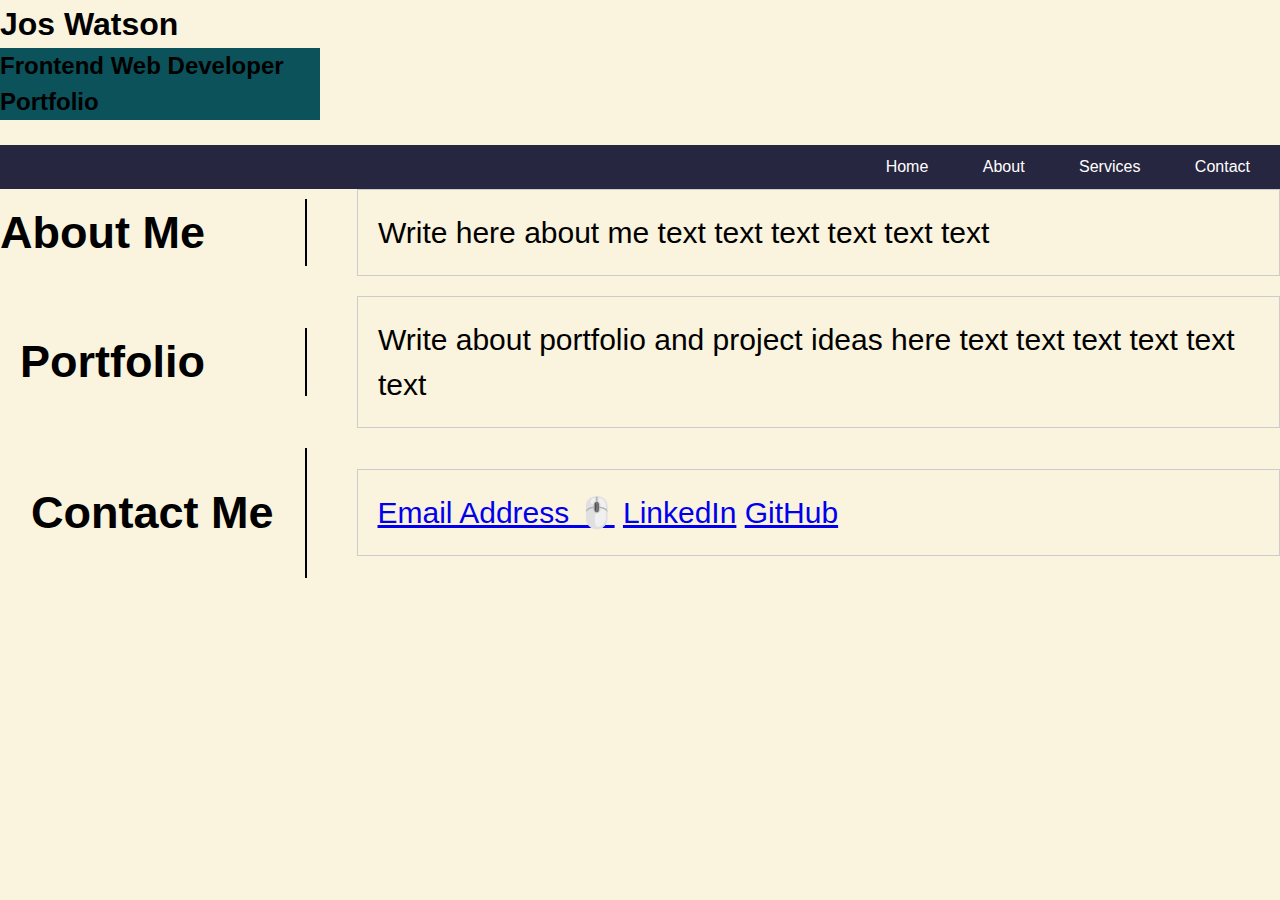
==== index.html @ 61745366 "resolving issues with file location" ====
<!DOCTYPE html>
<html lang="en-gb">

<head>
  <meta charset="UTF-8">
  <meta name="viewport" content="width=device-width, initial-scale=1.0">
  <meta http-equiv="X-UA-Compatible" content="ie=edge">
  <title>Jos Watson // Web Developer</title>
  <link rel="stylesheet" href="./css/style.css" />
</head>

<body>
  <!-- main logo / nav -->
  <!--Adding text for headings and navigation -->
  <header>
    <div class="header-image">
      <div class="header-text">
    <h1>Jos Watson</h1>
    <h2 id="hero-banner">Frontend Web Developer Portfolio</h2>
    
   
  </header>


  <!-- hero banner -->
  <section>
    <!--adding text for subtitle on page-->
    
     <div class="menu">
      <ul>
        <li><a href="#">Home</a></li>
        <li><a href="#">About</a></li>
        <li><a href="#">Services</a></li>
        <li><a href="#">Contact</a></li>
      </ul>
     </div>
    </div>

    
    
  </section>

  <main > 
    <!-- adding about me information -->
    <section class="page-section">
      <h2 class ="title">About Me</h2>      
      <p class="content"> 
        Write here about me
        text
        text
        text
        text
        text
        text
      </p>
    </section>
    


     <!-- adding placeholder for portfolio information -->
    <section class="page-section">
      <h2 class ="title portfolio">Portfolio</h2>
      <p class="content"> 
        Write about portfolio and project ideas here
        text
        text
        text
        text
        text
        text
      </p>
    </section>

    <!--Adding placeholders for contact inforamtion -->
    <section class="page-section">
      <h2 class ="title contact">Contact Me </h2>
      <p class="content">
        <a href="mailto:jos.watson7@gmail.com"> Email Address 🖱️</a>
        <a href="www.linkedin.com/in/jos-w-373975293"> LinkedIn</a>
        <a href="https://github.com/jossw27"> GitHub</a>
      </p>
    </section>

    <!-- Adding footer to page
    <footer>
      Built by Jos
    </footer> -->
  </main>
</body>

</html>
---- css/style.css ----
* {
  box-sizing: border-box;
}

body {
  display: flex;
  flex-direction: column;
  margin: 0;
  padding: 0;
  font-family: Arial, Helvetica, sans-serif;
  line-height: 1.5;
  background-color: rgb(250, 243, 221)

}


h1 {
  font-size: 2em;
  margin-bottom: 10px;
}



#hero-banner {
  padding:0%;
  font-family: Arial, Helvetica, sans-serif;
  height: 5%;
  width: 25%;
  flex-direction: row;
  text-align: left;
  margin-bottom: 25px;
  background-color: rgb(11, 82, 91);
  
 }

.menu {
  background-color: rgb(39, 38, 64); /* Set background color */
  text-align: right;
  flex-wrap: nowrap;  /* moving menu to be "thumb friendly for mobile users */
  width: 100%;
}


.menu ul {
  list-style-type: none; /* Remove default list styles */
  margin: 0;
  padding: 0;
  
}

.menu li {
  display: inline-block; 
  margin-right: 10px;
}

.menu a {
  text-decoration: none; 
  color: #fff; 
  padding: 10px 20px;
  display: block; 
  
}

 /* Change background color on hover */
.menu a:hover {
  background-color: rgb(62, 31, 71);
}

@media screen and (max-width:900px) {
 .menu {
  width:100%;
  height: auto;
  position: relative;
 } 
}
/* Adding main body of page as a row format  */
.page-section{
  display: flex;
  align-items: center;
  margin-bottom: 20px; /* Adding space between sections */
  font-size: 30px;
  font-family: Arial, Helvetica, sans-serif;
}

/* adding a simple line to section off section titles and text */
.title {
  border-right: 2px solid;
 padding-right: 100px;
 white-space: nowrap;
}

h2{
  flex:1;
 }

 .content{
  flex: 10; /*Content box spacing */
  border: 1px solid #ccc; 
  padding: 20px; 
  margin-left: 50px; /* Adding space between title and content */
  font-family: sans-serif;
 }

 .about-me{
  grid-area: about-me;
  min-height: 400px;
  flex-basis: 50%;
  text-align: center;
  
}

 .work {
  grid-area: work;
  min-height: 400px;
  flex-basis: 50%;
  text-align: center;
} 

.contact {
  padding: 31px;
  
}

.portfolio {
  padding-left: 20px;
}

 

h1,
h2,
h3,
h4,
h5,
h6 {
  margin: 0;
}

p {
  margin: 0;
}

footer{
  position: fixed;
  bottom: 0;  
  padding: 10px;
}
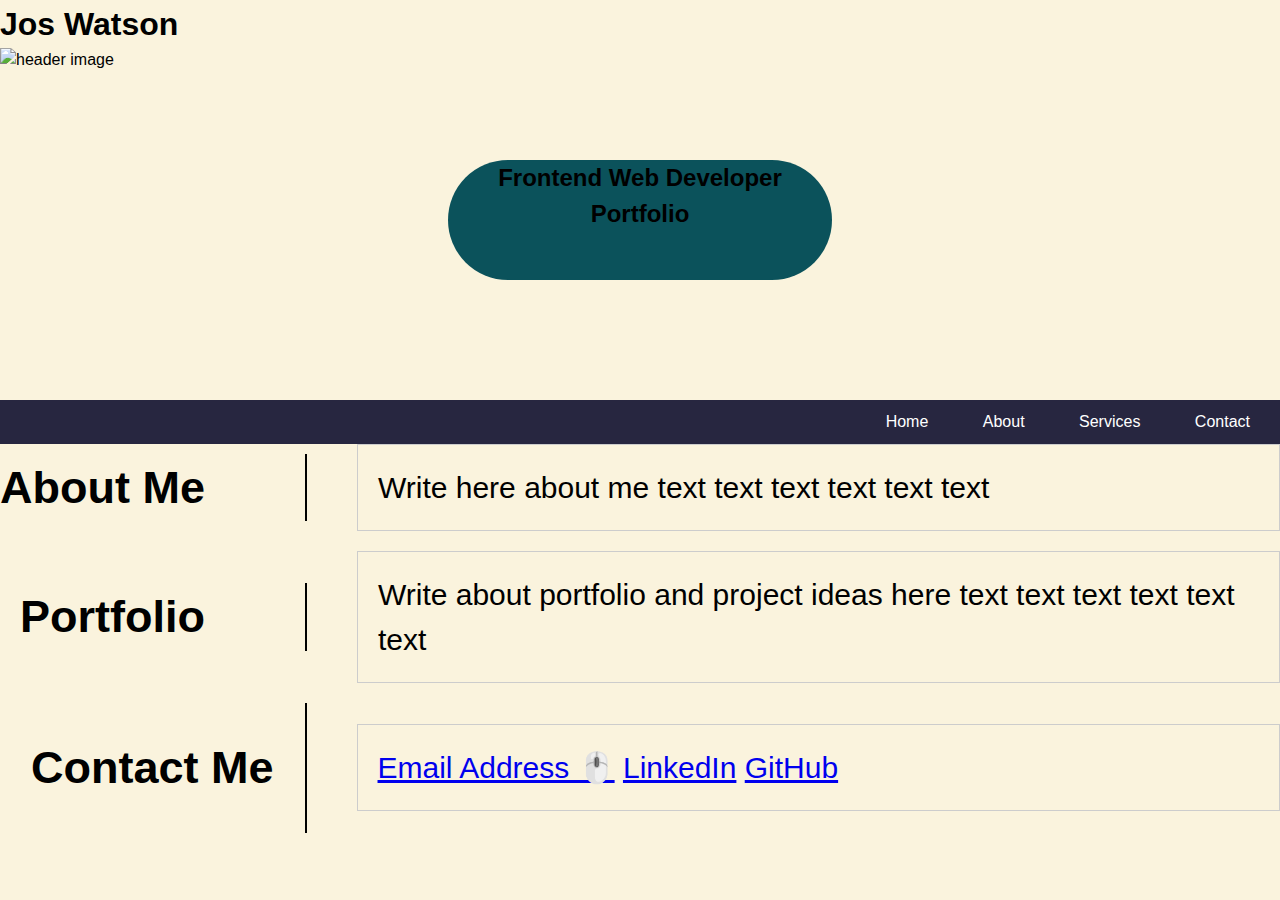
==== commit b751fb84: "adding header image & central text" ====
--- a/index.html
+++ b/index.html
@@ -9,18 +9,18 @@
   <link rel="stylesheet" href="./css/style.css" />
 </head>
 
-<body>
-  <!-- main logo / nav -->
-  <!--Adding text for headings and navigation -->
+<!-- <body>
+  main logo / nav
+  Adding text for headings and navigation -->
   <header>
     <div class="header-image">
       <div class="header-text">
     <h1>Jos Watson</h1>
-    <h2 id="hero-banner">Frontend Web Developer Portfolio</h2>
-    
+    <h2 id="hero-banner" class="text-overlay">Frontend Web Developer Portfolio</h2>
+    <img src="./images/02-hero-bg.jpg" alt="header image">
    
   </header>
-
+  
 
   <!-- hero banner -->
   <section>
--- a/css/style.css
+++ b/css/style.css
@@ -19,19 +19,43 @@
   margin-bottom: 10px;
 }
 
-
-
 #hero-banner {
   padding:0%;
   font-family: Arial, Helvetica, sans-serif;
-  height: 5%;
-  width: 25%;
+  height: 30%;
+  width: 30%;
   flex-direction: row;
-  text-align: left;
-  margin-bottom: 25px;
+  text-align: center;
+  margin-top: 20px;
+  margin-bottom: 20px;
   background-color: rgb(11, 82, 91);
   
  }
+ /* Adding banner to page  */
+ header{
+    position: relative;
+    height: 400px; 
+    overflow: hidden;
+}
+
+ header img{
+    width: 100%;
+    height: auto;
+    display: block;
+    object-fit: cover; 
+}
+
+/* adding central area for text on header */
+.text-overlay {
+  position:absolute;
+  top: 50%;
+  left: 50%;
+  transform: translate(-50%, -50%); 
+  text-align: center;
+  color: #000000; 
+  padding: 0px;
+  border-radius: 100px; /* Optional: Adds rounded corners to the overlay */
+  }
 
 .menu {
   background-color: rgb(39, 38, 64); /* Set background color */
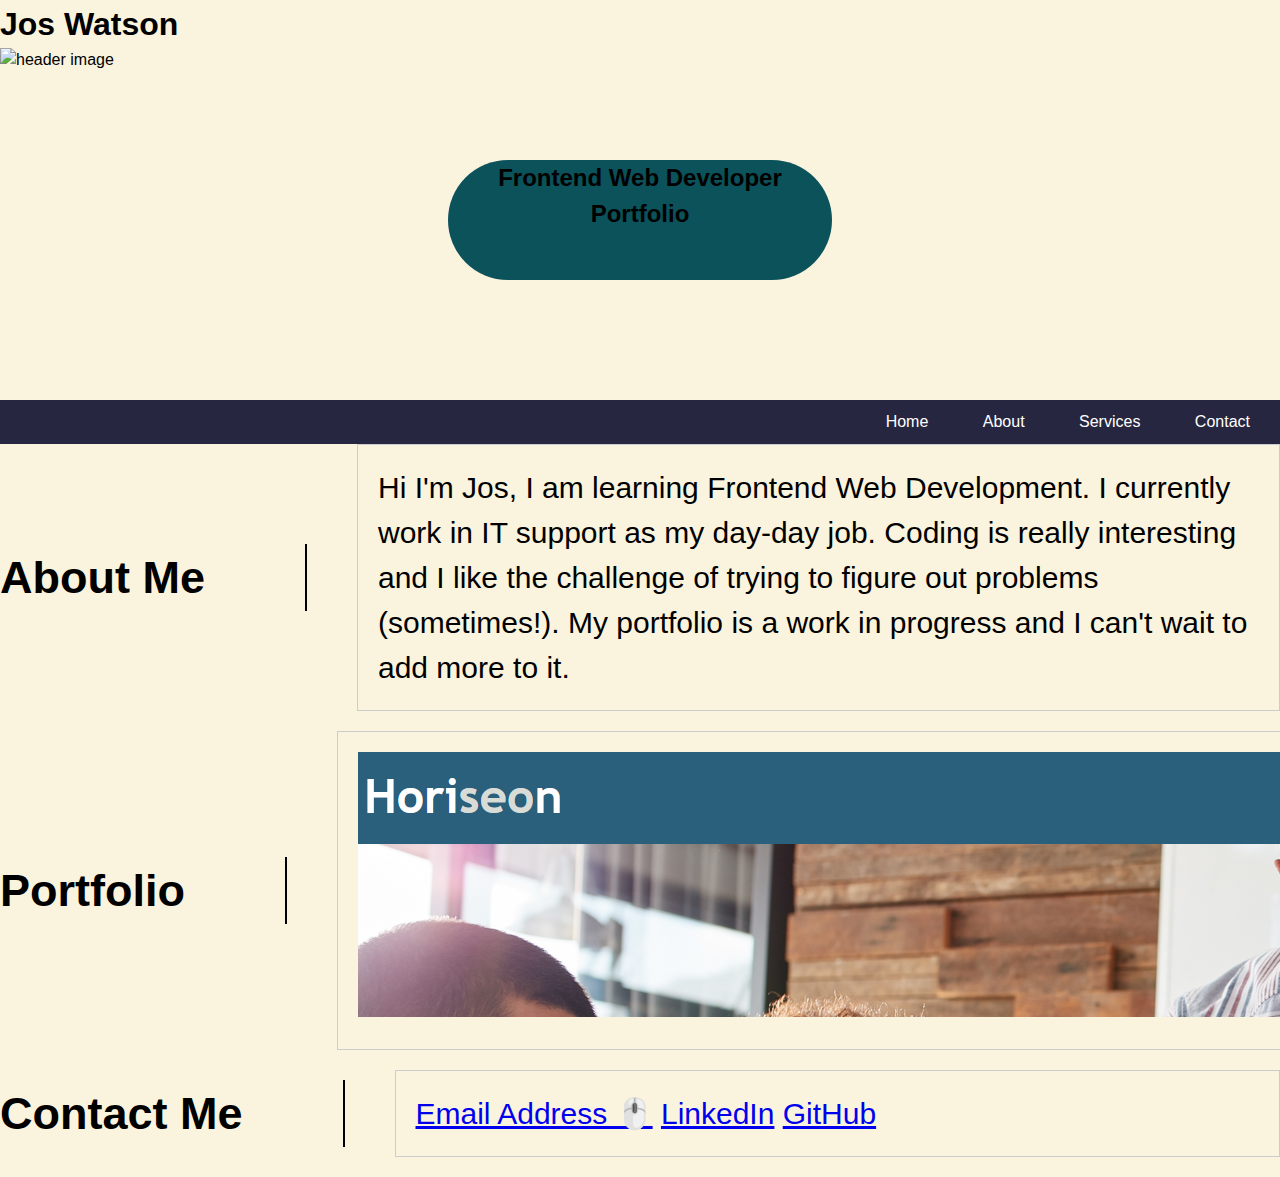
==== commit bf380ca0: "adding images and updating CSS" ====
--- a/index.html
+++ b/index.html
@@ -45,13 +45,7 @@
     <section class="page-section">
       <h2 class ="title">About Me</h2>      
       <p class="content"> 
-        Write here about me
-        text
-        text
-        text
-        text
-        text
-        text
+        Hi I'm Jos, I am learning Frontend Web Development. I currently work in IT support as my day-day job. Coding is really interesting and I like the challenge of trying to figure out problems (sometimes!). My portfolio is a work in progress and I can't wait to add more to it.
       </p>
     </section>
     
@@ -61,13 +55,7 @@
     <section class="page-section">
       <h2 class ="title portfolio">Portfolio</h2>
       <p class="content"> 
-        Write about portfolio and project ideas here
-        text
-        text
-        text
-        text
-        text
-        text
+       <img class=horiseon src="./images/Screenshot 2023-10-10 221752.png" alt="screenshot of webpage navigation bar">
       </p>
     </section>
 
--- a/css/style.css
+++ b/css/style.css
@@ -133,23 +133,6 @@
   
 }
 
- .work {
-  grid-area: work;
-  min-height: 400px;
-  flex-basis: 50%;
-  text-align: center;
-} 
-
-.contact {
-  padding: 31px;
-  
-}
-
-.portfolio {
-  padding-left: 20px;
-}
-
- 
 
 h1,
 h2,
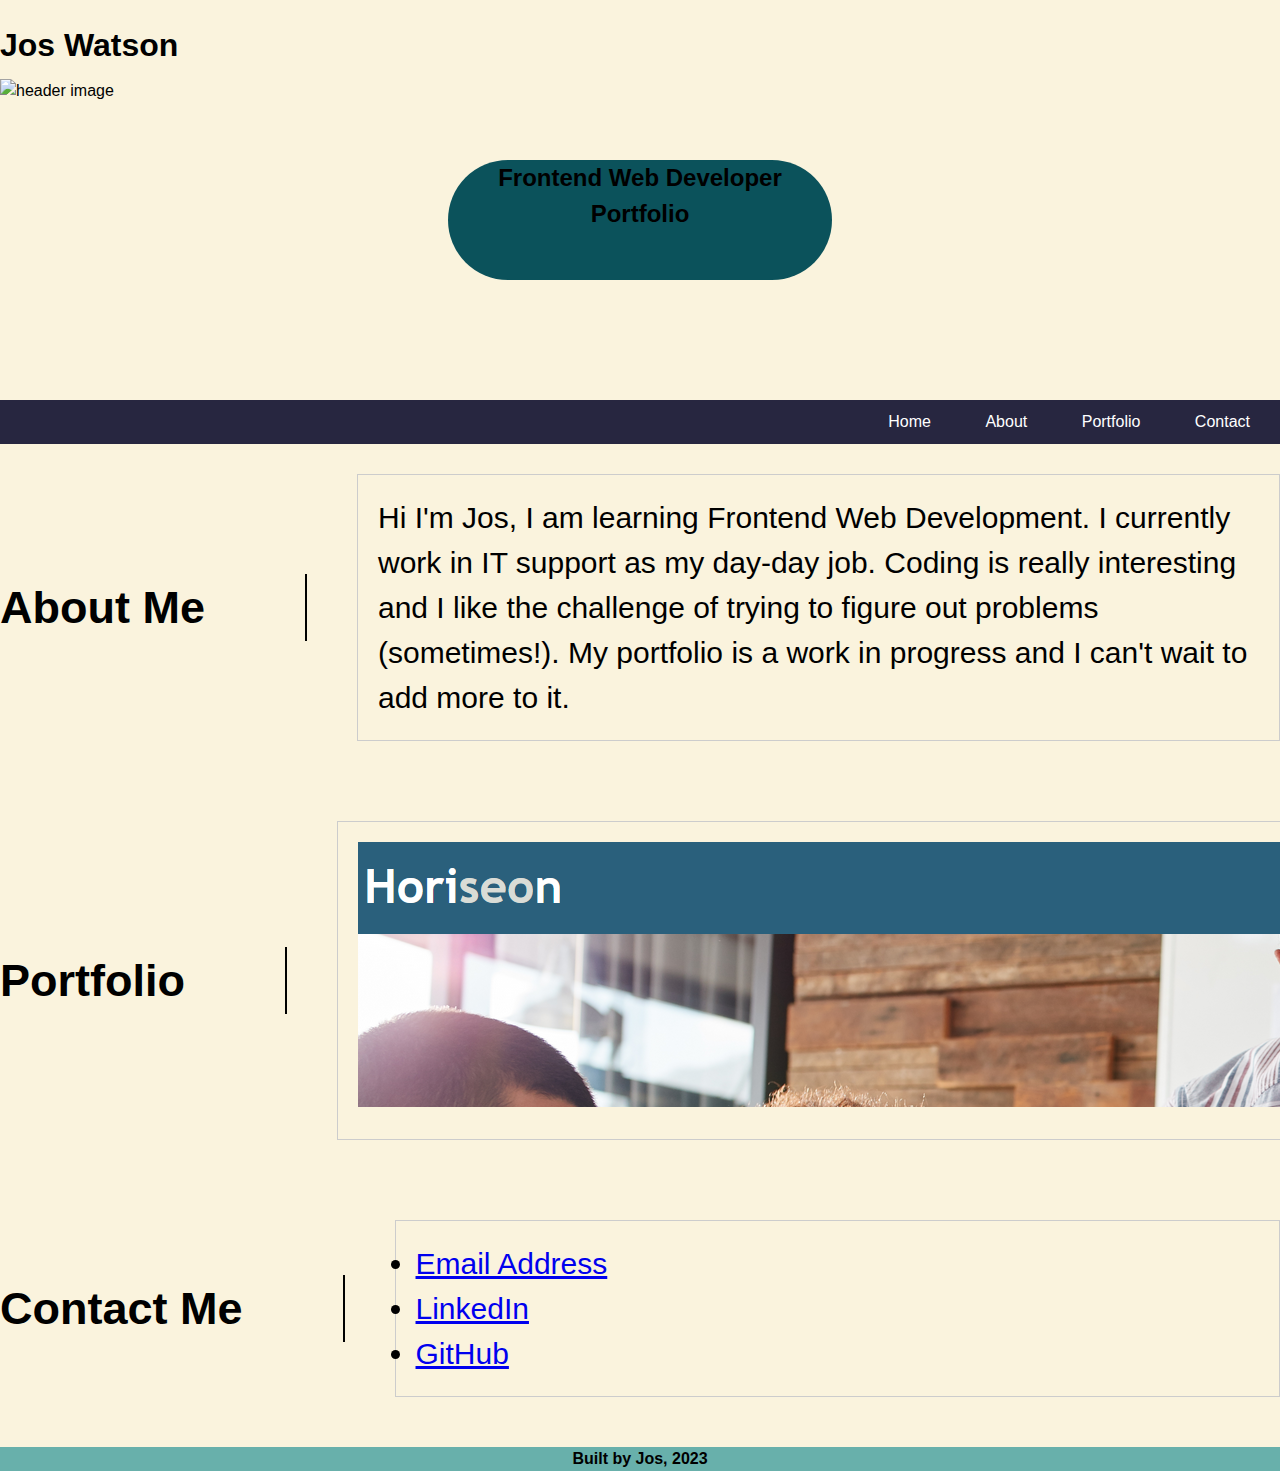
==== commit 11c65235: "adding changes to CSS & HTML as footer & notes" ====
--- a/index.html
+++ b/index.html
@@ -29,15 +29,13 @@
      <div class="menu">
       <ul>
         <li><a href="#">Home</a></li>
-        <li><a href="#">About</a></li>
-        <li><a href="#">Services</a></li>
-        <li><a href="#">Contact</a></li>
+        <li><a href="#title">About</a></li>
+        <li><a href="#title portfolio">Portfolio</a></li>
+        <li><a href="#title contact">Contact</a></li>
       </ul>
      </div>
     </div>
-
-    
-    
+   
   </section>
 
   <main > 
@@ -51,7 +49,7 @@
     
 
 
-     <!-- adding placeholder for portfolio information -->
+     <!-- adding image for portfolio info -->
     <section class="page-section">
       <h2 class ="title portfolio">Portfolio</h2>
       <p class="content"> 
@@ -59,20 +57,23 @@
       </p>
     </section>
 
-    <!--Adding placeholders for contact inforamtion -->
+    <!--Adding contact info -->
     <section class="page-section">
       <h2 class ="title contact">Contact Me </h2>
-      <p class="content">
-        <a href="mailto:jos.watson7@gmail.com"> Email Address 🖱️</a>
-        <a href="www.linkedin.com/in/jos-w-373975293"> LinkedIn</a>
-        <a href="https://github.com/jossw27"> GitHub</a>
-      </p>
+      <!-- creating contact info as a list -->
+      <ul class="content">
+       <li><a href="mailto:jos.watson7@gmail.com"> Email Address </a></li>
+
+        <li><a href="www.linkedin.com/in/jos-w-373975293"> LinkedIn</a></li>
+
+        <li><a href="https://github.com/jossw27"> GitHub</a></li>
+      </ul>
     </section>
 
-    <!-- Adding footer to page
+    <!-- Adding footer to page -->
     <footer>
-      Built by Jos
-    </footer> -->
+      Built by Jos, 2023
+    </footer>
   </main>
 </body>
 
--- a/css/style.css
+++ b/css/style.css
@@ -9,18 +9,16 @@
   padding: 0;
   font-family: Arial, Helvetica, sans-serif;
   line-height: 1.5;
-  background-color: rgb(250, 243, 221)
-
+  background-color: rgb(250, 243, 221);
 }
-
 
 h1 {
   font-size: 2em;
   margin-bottom: 10px;
 }
-
+/* creating banner to sit centrally  */
 #hero-banner {
-  padding:0%;
+  padding: 0%;
   font-family: Arial, Helvetica, sans-serif;
   height: 30%;
   width: 30%;
@@ -29,76 +27,73 @@
   margin-top: 20px;
   margin-bottom: 20px;
   background-color: rgb(11, 82, 91);
-  
- }
- /* Adding banner to page  */
- header{
-    position: relative;
-    height: 400px; 
-    overflow: hidden;
+}
+/* Adding banner to page  */
+header {
+  position: relative;
+  height: 400px;
+  overflow: hidden;
+}
+/* adding image to header */
+header img {
+  width: 100%;
+  height: auto;
+  display: block;
+  object-fit: cover;
 }
 
- header img{
-    width: 100%;
-    height: auto;
-    display: block;
-    object-fit: cover; 
+/* adding central area for text to go over the header */
+.text-overlay {
+  position: absolute;
+  top: 50%;
+  left: 50%;
+  transform: translate(-50%, -50%);
+  text-align: center;
+  color: #000000;
+  padding: 0px;
+  border-radius: 100px; /* adding rounded corners*/
 }
 
-/* adding central area for text on header */
-.text-overlay {
-  position:absolute;
-  top: 50%;
-  left: 50%;
-  transform: translate(-50%, -50%); 
-  text-align: center;
-  color: #000000; 
-  padding: 0px;
-  border-radius: 100px; /* Optional: Adds rounded corners to the overlay */
-  }
-
+/* adding navigation menu */
 .menu {
-  background-color: rgb(39, 38, 64); /* Set background color */
+  background-color: rgb(39, 38, 64);
   text-align: right;
-  flex-wrap: nowrap;  /* moving menu to be "thumb friendly for mobile users */
+  flex-wrap: nowrap; /* moving menu to be "thumb friendly for mobile users */
   width: 100%;
 }
 
-
 .menu ul {
-  list-style-type: none; /* Remove default list styles */
+  list-style-type: none;
   margin: 0;
   padding: 0;
-  
 }
 
 .menu li {
-  display: inline-block; 
+  display: inline-block;
   margin-right: 10px;
 }
 
 .menu a {
-  text-decoration: none; 
-  color: #fff; 
+  text-decoration: none;
+  color: #fff;
   padding: 10px 20px;
-  display: block; 
-  
+  display: block;
 }
 
- /* Change background color on hover */
+/* Change background color on hover */
 .menu a:hover {
   background-color: rgb(62, 31, 71);
 }
 
-@media screen and (max-width:900px) {
- .menu {
-  width:100%;
-  height: auto;
-  position: relative;
- } 
+@media screen and (max-width: 900px) {
+  .menu {
+    width: 100%;
+    height: auto;
+    position: relative;
+  }
 }
 /* Adding main body of page as a row format  */
-.page-section{
+.page-section {
   display: flex;
   align-items: center;
   margin-bottom: 20px; /* Adding space between sections */
@@ -109,46 +104,38 @@
 /* adding a simple line to section off section titles and text */
 .title {
   border-right: 2px solid;
- padding-right: 100px;
- white-space: nowrap;
+  padding-right: 100px;
+  white-space: nowrap;
 }
 
-h2{
-  flex:1;
- }
+h2 {
+  flex: 1;
+}
 
- .content{
+.content {
   flex: 10; /*Content box spacing */
-  border: 1px solid #ccc; 
-  padding: 20px; 
+  border: 1px solid #ccc;
+  padding: 20px;
   margin-left: 50px; /* Adding space between title and content */
   font-family: sans-serif;
- }
+}
 
- .about-me{
+.about-me {
   grid-area: about-me;
   min-height: 400px;
   flex-basis: 50%;
   text-align: center;
-  
 }
 
-
-h1,
-h2,
-h3,
-h4,
-h5,
-h6 {
-  margin: 0;
+/* Adding footer to complete page */
+footer {
+  position: static;
+  left: 0;
+  bottom: 0;
+  width: 100%;
+  background-color: rgb(104, 176, 171);
+  color: black;
+  text-align: center;
+  font-family: Arial, Helvetica, sans-serif;
+  font-weight: bold;
 }
-
-p {
-  margin: 0;
-}
-
-footer{
-  position: fixed;
-  bottom: 0;  
-  padding: 10px;
-}